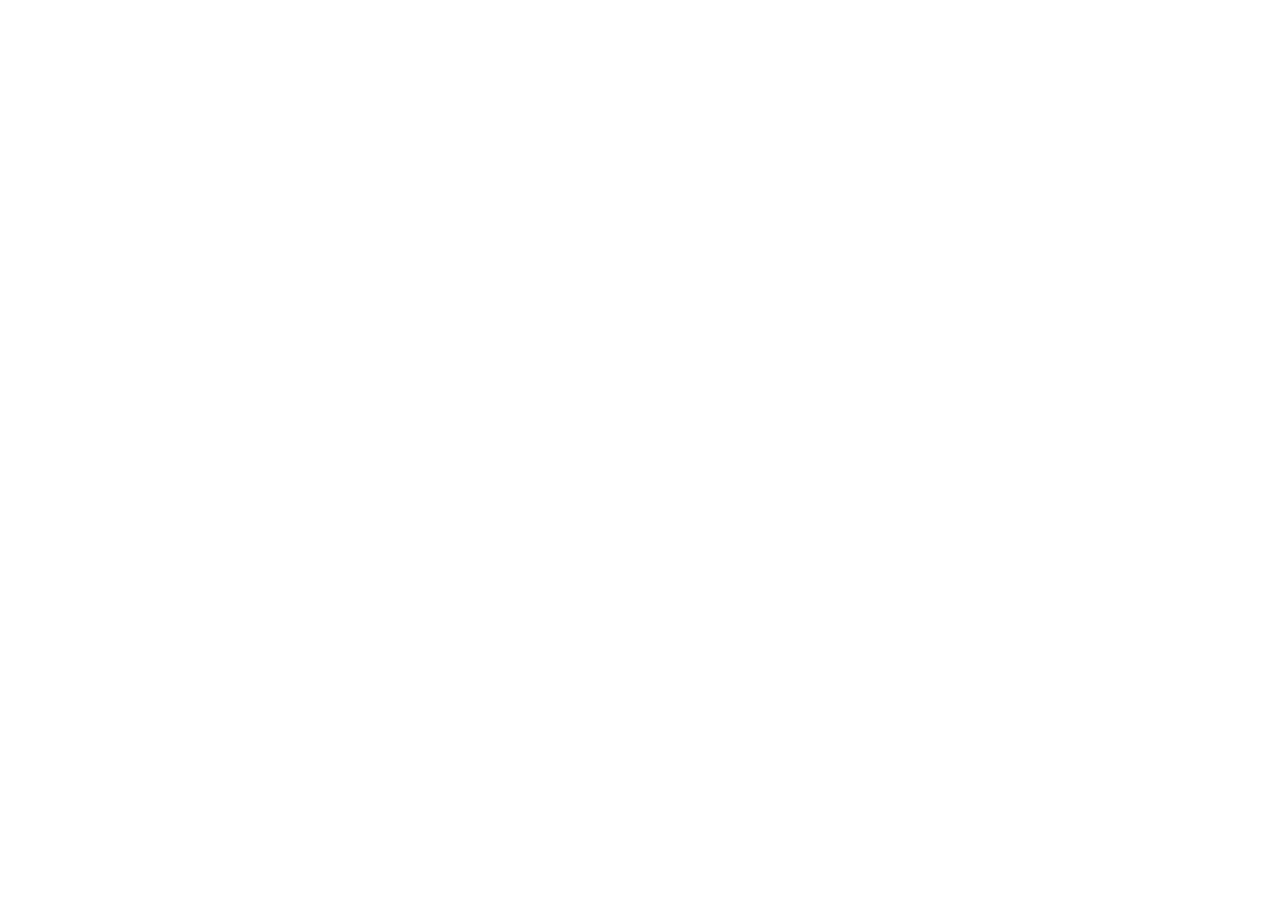
==== nosotros.html @ 2c3e5068 "se arreglo la navegacion, se cambiaron los colores y se arreglo el hero" ====
<!DOCTYPE html>
<html lang="en">
<head>
    <meta charset="UTF-8">
    <meta name="viewport" content="width=device-width, initial-scale=1.0">
    <title>Quiénes somos</title>
</head>
<body>
    
</body>
</html>
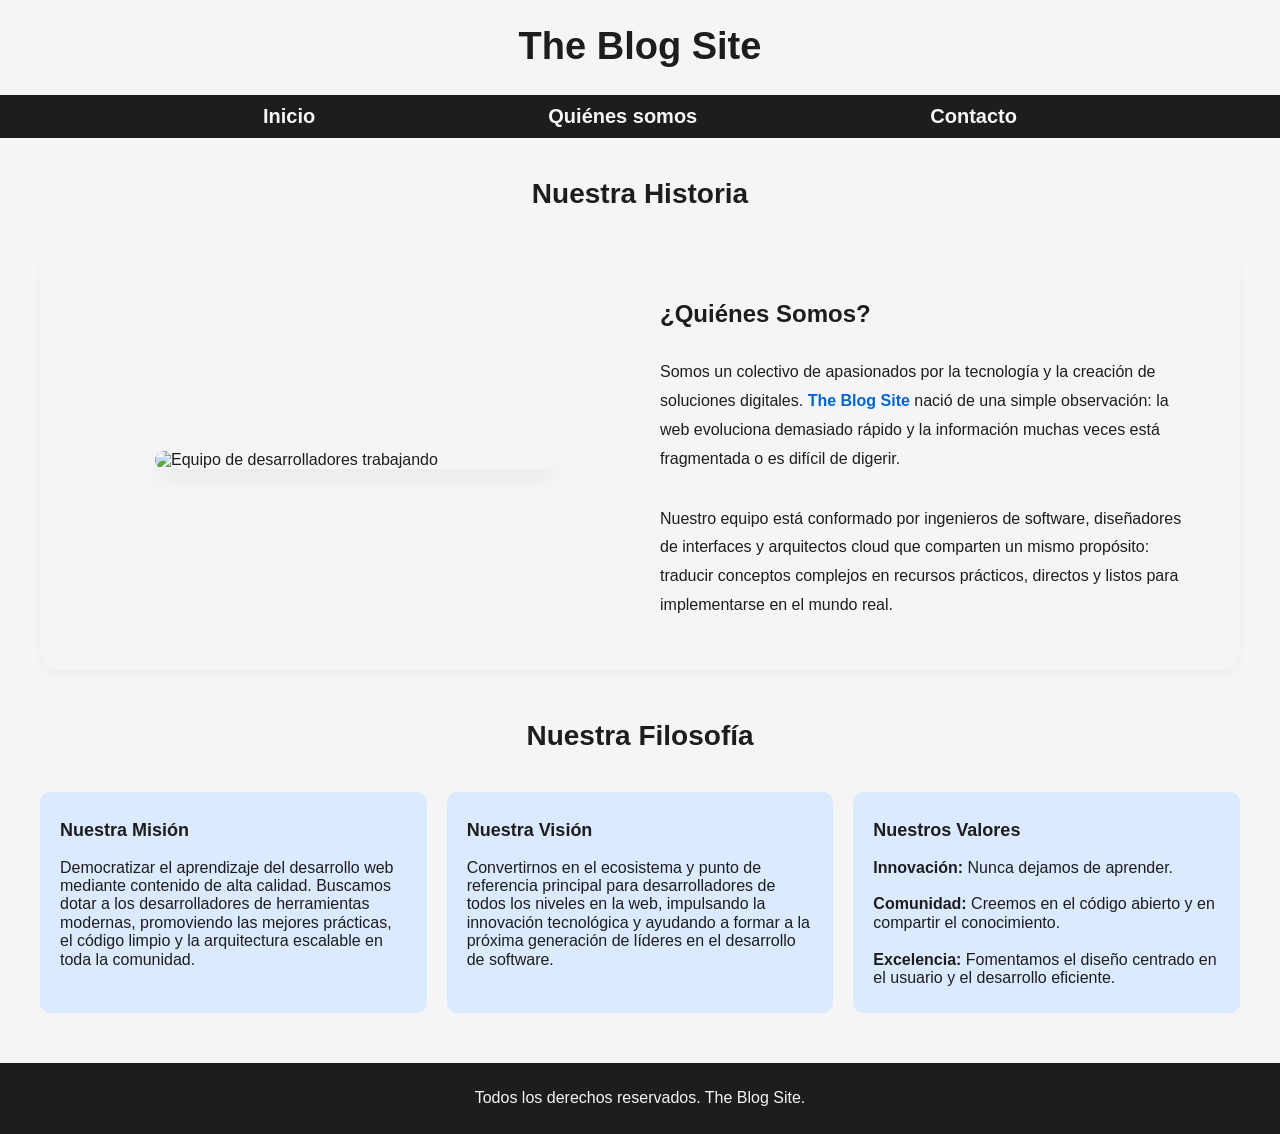
==== commit 51720bc0: "listoooooo" ====
--- a/nosotros.html
+++ b/nosotros.html
@@ -1,11 +1,94 @@
-<!DOCTYPE html>
-<html lang="en">
-<head>
-    <meta charset="UTF-8">
-    <meta name="viewport" content="width=device-width, initial-scale=1.0">
-    <title>Quiénes somos</title>
-</head>
-<body>
-    
-</body>
+<!doctype html>
+<html lang="es">
+  <head>
+    <meta charset="utf-8" />
+    <meta name="viewport" content="width=device-width" />
+    <link rel="preload" href="./styles/normalize.css" as="style" />
+    <link rel="stylesheet" href="./styles/normalize.css" />
+    <link rel="preload" href="./styles/style.css" as="style" />
+    <link rel="stylesheet" href="./styles/style.css" />
+    <title>Quiénes Somos - The Blog Site</title>
+  </head>
+
+  <body>
+    <header>
+      <h1 class="titulo">The Blog Site</h1>
+    </header>
+
+    <div class="nav-bg">
+      <nav class="navegacion-principal contenedor">
+        <a href="index.html">Inicio</a>
+        <a href="nosotros.html">Quiénes somos</a>
+        <a href="contacto.html">Contacto</a>
+      </nav>
+    </div>
+
+    <main class="contenedor">
+      <h2 class="centrar-texto">Nuestra Historia</h2>
+
+      <div class="sobre-nosotros">
+        <div class="nosotros-imagen">
+          <img src="./Pic/Bad_Template.jpg" alt="Equipo de desarrolladores trabajando" />
+        </div>
+
+        <div class="nosotros-texto">
+          <h3>¿Quiénes Somos?</h3>
+          <p>
+            Somos un colectivo de apasionados por la tecnología y la creación de soluciones digitales. 
+            <strong>The Blog Site</strong> nació de una simple observación: la web evoluciona demasiado rápido 
+            y la información muchas veces está fragmentada o es difícil de digerir.
+          </p>
+          <p>
+            Nuestro equipo está conformado por ingenieros de software, diseñadores de interfaces y 
+            arquitectos cloud que comparten un mismo propósito: traducir conceptos complejos en 
+            recursos prácticos, directos y listos para implementarse en el mundo real.
+          </p>
+        </div>
+      </div>
+
+      <h2 class="centrar-texto">Nuestra Filosofía</h2>
+
+      <div class="servicios">
+        <section>
+          <h3>Nuestra Misión</h3>
+          <p>
+            Democratizar el aprendizaje del desarrollo web mediante contenido de alta calidad. 
+            Buscamos dotar a los desarrolladores de herramientas modernas, promoviendo las mejores 
+            prácticas, el código limpio y la arquitectura escalable en toda la comunidad.
+          </p>
+        </section>
+
+        <section>
+          <h3>Nuestra Visión</h3>
+          <p>
+            Convertirnos en el ecosistema y punto de referencia principal para desarrolladores 
+            de todos los niveles en la web, impulsando la innovación tecnológica y ayudando a 
+            formar a la próxima generación de líderes en el desarrollo de software.
+          </p>
+        </section>
+
+        <section>
+          <h3>Nuestros Valores</h3>
+          <p>
+            <strong>Innovación:</strong> Nunca dejamos de aprender.<br><br>
+            <strong>Comunidad:</strong> Creemos en el código abierto y en compartir el conocimiento.<br><br>
+            <strong>Excelencia:</strong> Fomentamos el diseño centrado en el usuario y el desarrollo eficiente.
+          </p>
+        </section>
+      </div>
+
+    </main>
+
+    <footer class="footer">
+      <p>
+        Todos los derechos reservados. The Blog Site.
+      </p>
+    </footer>
+
+    <script
+      src="https://replit.com/public/js/replit-badge-v2.js"
+      theme="dark"
+      position="bottom-right"
+    ></script>
+  </body>
 </html>
--- a/styles/style.css
+++ b/styles/style.css
@@ -0,0 +1,367 @@
+:root {
+  --primary: #1D1D1F;    /* Deep Black: El color de los textos y fondos oscuros de Apple */
+  --secondary: #0066CC;  /* System Blue: El azul clásico de los enlaces y botones de iOS/macOS */
+  --bg-light: #F5F5F7;   /* Off-White/Silver: El gris claro característico de sus secciones */
+  --text-main: #1D1D1F;  /* Onyx: Para una legibilidad máxima y sobria */
+  --accent: #86868B;     /* Silver/Grey: Para detalles secundarios, iconos y bordes finos */
+  --card-bg: #f5f5f7;
+}
+  html {
+    font-size: 62.5%;
+    box-sizing: border-box;
+
+  }
+
+  *, *:before, *:after {
+    box-sizing: inherit;
+  }
+
+  body {
+    font-size: 16px;
+      background-color: var(--bg-light);
+  color: var(--text-main);
+  font-family: 'Segoe UI', Tahoma, Geneva, Verdana, sans-serif;
+  background-color: var(--bg-light);
+  }
+  img {
+    max-width: 100%;
+    display: block;
+    height: auto;
+}
+
+h1 {
+  font-size: 3.8rem;
+}
+
+h2 {
+  font-size: 2.8rem;
+}
+
+h3 {
+  font-size: 1.8rem;
+}
+
+h1,h2,h3 {
+  text-align: center;
+}
+
+
+
+
+
+
+.nav-bg {
+  background-color: var(--primary);
+}
+  
+  .img-header {
+    width: 100%;
+  }
+
+
+
+  .contenedor {
+    max-width: 120rem;
+    margin: 0 auto;
+  }
+
+  .boton {
+    background-color: var(--secondary);
+    color: var(--bg-light);
+    padding: 1rem 3rem;
+    margin-top: 1rem;
+    font-size: 2rem;
+    text-decoration: none;
+    text-transform: uppercase;
+    font-weight: 700;
+    border-radius: .5rem;
+    width: 90%;
+    text-align: center;
+  }
+
+  @media (min-width: 480px) {
+      .boton {
+        width: auto;
+      }
+  }
+
+  .navegacion-principal {
+
+    padding: 1rem;
+    display: flex;
+    flex-direction: column;
+
+    padding: 0 0;
+
+
+
+}
+
+@media (min-width: 768px) {
+    .navegacion-principal {
+      flex-direction: row;
+          justify-content: space-evenly;
+
+    }
+}
+
+  .navegacion-principal a {
+
+    color: var(--bg-light);
+    text-decoration: none;
+    font-weight: 700;
+    font-size: 2rem;
+    padding: 1rem;
+    text-align: center;
+
+}
+
+ .navegacion-principal a:hover {
+    background-color: var(--accent);
+    color: var(--text-main);
+ }
+
+ .hero {
+  background-image: url(../Pic/hero.jpg);
+  background-repeat: no-repeat;
+  background-size: cover;
+  background-position: center center;
+  height: 450px;
+
+  position: relative;
+ }
+
+ .contenido-hero {
+  position: absolute;
+  height: 100%;
+  width: 100%;
+  background-color: rgb(0 0 0 / 70%);
+  display: flex;
+  flex-direction: column;
+  align-items: center;
+  justify-content: center;
+ }
+
+ .contenido-hero h2,h3,
+.contenido-hero p {
+  color: var(--bg-light);
+}
+.contenido-hero h3 {
+  margin-top: 0;
+}
+
+.servicios {
+display: grid;
+  gap: 2rem;
+  margin-bottom: 5rem;
+}
+
+@media (min-width: 768px) {
+  .servicios  {
+
+  grid-template-columns: repeat(3, 1fr);
+  }
+     
+}
+
+.articulo-img {
+
+  height: 240px;
+  display: flex;
+  align-items: center;
+  justify-content: center;
+  margin-bottom: 2rem;
+}
+
+.articulo-img img {
+width: 100%;
+  height: 100%;
+  object-fit: cover; /* CLAVE: Recorta y ajusta */
+  object-position: center; 
+}
+.servicios h3 {
+  color: var(--text-main);
+  text-align: start;
+}
+
+.servicios section {
+  background-color: #DBEAFE;
+  border-radius: 1rem;
+  padding: 1rem 2rem;
+  transition:  0.5s cubic-bezier(0.25, 0.1, 0.25, 1);
+}
+
+.servicios section:hover {
+  transform: scale(1.1);
+  background-color: #dbeafe8f;
+}
+
+.footer {
+  background-color: var(--primary);
+  text-align: center;
+  color: var(--bg-light);
+  padding: 1rem 0;
+}
+
+fieldset {
+  border: none;
+  max-width: 80rem;
+  margin: 0 auto;
+  background-color: var(--card-bg);
+  padding: 3rem;
+  border-radius: 2rem;
+  box-shadow: 0 4px 10px rgba(0, 0, 0, 0.03); /* Una sombra levísima */
+}
+
+fieldset {
+  border: none;
+  max-width: 80rem;
+  margin: 0 auto;
+  background-color: var(--card-bg);
+  padding: 3rem;
+  border-radius: 2rem;
+  box-shadow: 0 4px 10px rgba(0, 0, 0, 0.03); /* Una sombra levísima */
+}
+
+fieldset div {
+  display: flex;
+  flex-direction: column;
+  margin-bottom: 2rem;
+}
+
+fieldset label {
+  font-weight: 600;
+  color: var(--text-main);
+  margin-bottom: 0.8rem;
+  font-size: 1.6rem;
+}
+
+fieldset input[type="text"],
+fieldset input[type="tel"],
+fieldset input[type="email"],
+fieldset textarea {
+  width: 100%;
+  padding: 1.2rem;
+  background-color: #FFFFFF;
+  border: 1px solid var(--accent);
+  border-radius: 0.8rem;
+  color: var(--text-main);
+  font-family: inherit;
+  font-size: 1.6rem;
+  transition: border-color 0.3s ease;
+}
+
+/* Efecto estilo Apple cuando haces clic en el campo */
+fieldset input[type="text"]:focus,
+fieldset input[type="tel"]:focus,
+fieldset input[type="email"]:focus,
+fieldset textarea:focus {
+  outline: none;
+  border-color: var(--secondary);
+  box-shadow: 0 0 0 3px rgba(0, 102, 204, 0.15);
+}
+
+fieldset textarea {
+  min-height: 15rem;
+  resize: vertical;
+}
+
+fieldset input[type="submit"] {
+  background-color: var(--secondary);
+  color: #FFFFFF;
+  padding: 1.2rem 3rem;
+  font-size: 1.8rem;
+  font-weight: 700;
+  border: none;
+  border-radius: 0.8rem;
+  cursor: pointer;
+  text-transform: uppercase;
+  width: 100%;
+  transition: background-color 0.3s ease;
+}
+
+fieldset input[type="submit"]:hover {
+  background-color: #004c99; /* Un azul ligeramente más oscuro al pasar el mouse */
+}
+
+@media (min-width: 768px) {
+  fieldset input[type="submit"] {
+    width: auto;
+  }
+  
+  /* Esto alinea el botón a la izquierda. Si lo quieres a la derecha, cambia flex-start por flex-end */
+  fieldset div:last-child {
+    align-items: flex-start; 
+  }
+}
+
+
+
+.centrar-texto {
+  text-align: center;
+  margin-top: 4rem;
+  margin-bottom: 4rem;
+}
+
+.sobre-nosotros {
+  display: grid;
+  gap: 4rem;
+  margin-bottom: 5rem;
+  background-color: var(--card-bg);
+  padding: 3rem;
+  border-radius: 2rem;
+  box-shadow: 0 4px 10px rgba(0, 0, 0, 0.03);
+}
+
+.nosotros-imagen {
+  display: flex;
+  align-items: center;
+  justify-content: center;
+}
+
+.nosotros-imagen img {
+  width: 100%;
+  max-width: 400px;
+  border-radius: 1.5rem;
+  object-fit: cover;
+  box-shadow: 0 10px 20px rgba(0, 0, 0, 0.05);
+}
+
+.nosotros-texto {
+  display: flex;
+  flex-direction: column;
+  justify-content: center;
+}
+
+.nosotros-texto h3 {
+  text-align: left;
+  color: var(--primary);
+  margin-top: 0;
+  margin-bottom: 1.5rem;
+  font-size: 2.4rem;
+}
+
+.nosotros-texto p {
+  line-height: 1.8;
+  font-size: 1.6rem;
+  color: var(--text-main);
+  margin-bottom: 1.5rem;
+}
+
+.nosotros-texto p:last-child {
+  margin-bottom: 0;
+}
+
+.nosotros-texto strong, 
+.nosotros-texto em {
+  color: var(--secondary);
+}
+
+/* Vista de Escritorio */
+@media (min-width: 768px) {
+  .sobre-nosotros {
+    grid-template-columns: 1fr 1fr; /* Divide en dos columnas iguales */
+    align-items: center;
+    padding: 5rem;
+  }
+}
--- a/styles/style.css
+++ b/styles/style.css
@@ -0,0 +1,367 @@
+:root {
+  --primary: #1D1D1F;    /* Deep Black: El color de los textos y fondos oscuros de Apple */
+  --secondary: #0066CC;  /* System Blue: El azul clásico de los enlaces y botones de iOS/macOS */
+  --bg-light: #F5F5F7;   /* Off-White/Silver: El gris claro característico de sus secciones */
+  --text-main: #1D1D1F;  /* Onyx: Para una legibilidad máxima y sobria */
+  --accent: #86868B;     /* Silver/Grey: Para detalles secundarios, iconos y bordes finos */
+  --card-bg: #f5f5f7;
+}
+  html {
+    font-size: 62.5%;
+    box-sizing: border-box;
+
+  }
+
+  *, *:before, *:after {
+    box-sizing: inherit;
+  }
+
+  body {
+    font-size: 16px;
+      background-color: var(--bg-light);
+  color: var(--text-main);
+  font-family: 'Segoe UI', Tahoma, Geneva, Verdana, sans-serif;
+  background-color: var(--bg-light);
+  }
+  img {
+    max-width: 100%;
+    display: block;
+    height: auto;
+}
+
+h1 {
+  font-size: 3.8rem;
+}
+
+h2 {
+  font-size: 2.8rem;
+}
+
+h3 {
+  font-size: 1.8rem;
+}
+
+h1,h2,h3 {
+  text-align: center;
+}
+
+
+
+
+
+
+.nav-bg {
+  background-color: var(--primary);
+}
+  
+  .img-header {
+    width: 100%;
+  }
+
+
+
+  .contenedor {
+    max-width: 120rem;
+    margin: 0 auto;
+  }
+
+  .boton {
+    background-color: var(--secondary);
+    color: var(--bg-light);
+    padding: 1rem 3rem;
+    margin-top: 1rem;
+    font-size: 2rem;
+    text-decoration: none;
+    text-transform: uppercase;
+    font-weight: 700;
+    border-radius: .5rem;
+    width: 90%;
+    text-align: center;
+  }
+
+  @media (min-width: 480px) {
+      .boton {
+        width: auto;
+      }
+  }
+
+  .navegacion-principal {
+
+    padding: 1rem;
+    display: flex;
+    flex-direction: column;
+
+    padding: 0 0;
+
+
+
+}
+
+@media (min-width: 768px) {
+    .navegacion-principal {
+      flex-direction: row;
+          justify-content: space-evenly;
+
+    }
+}
+
+  .navegacion-principal a {
+
+    color: var(--bg-light);
+    text-decoration: none;
+    font-weight: 700;
+    font-size: 2rem;
+    padding: 1rem;
+    text-align: center;
+
+}
+
+ .navegacion-principal a:hover {
+    background-color: var(--accent);
+    color: var(--text-main);
+ }
+
+ .hero {
+  background-image: url(../Pic/hero.jpg);
+  background-repeat: no-repeat;
+  background-size: cover;
+  background-position: center center;
+  height: 450px;
+
+  position: relative;
+ }
+
+ .contenido-hero {
+  position: absolute;
+  height: 100%;
+  width: 100%;
+  background-color: rgb(0 0 0 / 70%);
+  display: flex;
+  flex-direction: column;
+  align-items: center;
+  justify-content: center;
+ }
+
+ .contenido-hero h2,h3,
+.contenido-hero p {
+  color: var(--bg-light);
+}
+.contenido-hero h3 {
+  margin-top: 0;
+}
+
+.servicios {
+display: grid;
+  gap: 2rem;
+  margin-bottom: 5rem;
+}
+
+@media (min-width: 768px) {
+  .servicios  {
+
+  grid-template-columns: repeat(3, 1fr);
+  }
+     
+}
+
+.articulo-img {
+
+  height: 240px;
+  display: flex;
+  align-items: center;
+  justify-content: center;
+  margin-bottom: 2rem;
+}
+
+.articulo-img img {
+width: 100%;
+  height: 100%;
+  object-fit: cover; /* CLAVE: Recorta y ajusta */
+  object-position: center; 
+}
+.servicios h3 {
+  color: var(--text-main);
+  text-align: start;
+}
+
+.servicios section {
+  background-color: #DBEAFE;
+  border-radius: 1rem;
+  padding: 1rem 2rem;
+  transition:  0.5s cubic-bezier(0.25, 0.1, 0.25, 1);
+}
+
+.servicios section:hover {
+  transform: scale(1.1);
+  background-color: #dbeafe8f;
+}
+
+.footer {
+  background-color: var(--primary);
+  text-align: center;
+  color: var(--bg-light);
+  padding: 1rem 0;
+}
+
+fieldset {
+  border: none;
+  max-width: 80rem;
+  margin: 0 auto;
+  background-color: var(--card-bg);
+  padding: 3rem;
+  border-radius: 2rem;
+  box-shadow: 0 4px 10px rgba(0, 0, 0, 0.03); /* Una sombra levísima */
+}
+
+fieldset {
+  border: none;
+  max-width: 80rem;
+  margin: 0 auto;
+  background-color: var(--card-bg);
+  padding: 3rem;
+  border-radius: 2rem;
+  box-shadow: 0 4px 10px rgba(0, 0, 0, 0.03); /* Una sombra levísima */
+}
+
+fieldset div {
+  display: flex;
+  flex-direction: column;
+  margin-bottom: 2rem;
+}
+
+fieldset label {
+  font-weight: 600;
+  color: var(--text-main);
+  margin-bottom: 0.8rem;
+  font-size: 1.6rem;
+}
+
+fieldset input[type="text"],
+fieldset input[type="tel"],
+fieldset input[type="email"],
+fieldset textarea {
+  width: 100%;
+  padding: 1.2rem;
+  background-color: #FFFFFF;
+  border: 1px solid var(--accent);
+  border-radius: 0.8rem;
+  color: var(--text-main);
+  font-family: inherit;
+  font-size: 1.6rem;
+  transition: border-color 0.3s ease;
+}
+
+/* Efecto estilo Apple cuando haces clic en el campo */
+fieldset input[type="text"]:focus,
+fieldset input[type="tel"]:focus,
+fieldset input[type="email"]:focus,
+fieldset textarea:focus {
+  outline: none;
+  border-color: var(--secondary);
+  box-shadow: 0 0 0 3px rgba(0, 102, 204, 0.15);
+}
+
+fieldset textarea {
+  min-height: 15rem;
+  resize: vertical;
+}
+
+fieldset input[type="submit"] {
+  background-color: var(--secondary);
+  color: #FFFFFF;
+  padding: 1.2rem 3rem;
+  font-size: 1.8rem;
+  font-weight: 700;
+  border: none;
+  border-radius: 0.8rem;
+  cursor: pointer;
+  text-transform: uppercase;
+  width: 100%;
+  transition: background-color 0.3s ease;
+}
+
+fieldset input[type="submit"]:hover {
+  background-color: #004c99; /* Un azul ligeramente más oscuro al pasar el mouse */
+}
+
+@media (min-width: 768px) {
+  fieldset input[type="submit"] {
+    width: auto;
+  }
+  
+  /* Esto alinea el botón a la izquierda. Si lo quieres a la derecha, cambia flex-start por flex-end */
+  fieldset div:last-child {
+    align-items: flex-start; 
+  }
+}
+
+
+
+.centrar-texto {
+  text-align: center;
+  margin-top: 4rem;
+  margin-bottom: 4rem;
+}
+
+.sobre-nosotros {
+  display: grid;
+  gap: 4rem;
+  margin-bottom: 5rem;
+  background-color: var(--card-bg);
+  padding: 3rem;
+  border-radius: 2rem;
+  box-shadow: 0 4px 10px rgba(0, 0, 0, 0.03);
+}
+
+.nosotros-imagen {
+  display: flex;
+  align-items: center;
+  justify-content: center;
+}
+
+.nosotros-imagen img {
+  width: 100%;
+  max-width: 400px;
+  border-radius: 1.5rem;
+  object-fit: cover;
+  box-shadow: 0 10px 20px rgba(0, 0, 0, 0.05);
+}
+
+.nosotros-texto {
+  display: flex;
+  flex-direction: column;
+  justify-content: center;
+}
+
+.nosotros-texto h3 {
+  text-align: left;
+  color: var(--primary);
+  margin-top: 0;
+  margin-bottom: 1.5rem;
+  font-size: 2.4rem;
+}
+
+.nosotros-texto p {
+  line-height: 1.8;
+  font-size: 1.6rem;
+  color: var(--text-main);
+  margin-bottom: 1.5rem;
+}
+
+.nosotros-texto p:last-child {
+  margin-bottom: 0;
+}
+
+.nosotros-texto strong, 
+.nosotros-texto em {
+  color: var(--secondary);
+}
+
+/* Vista de Escritorio */
+@media (min-width: 768px) {
+  .sobre-nosotros {
+    grid-template-columns: 1fr 1fr; /* Divide en dos columnas iguales */
+    align-items: center;
+    padding: 5rem;
+  }
+}
